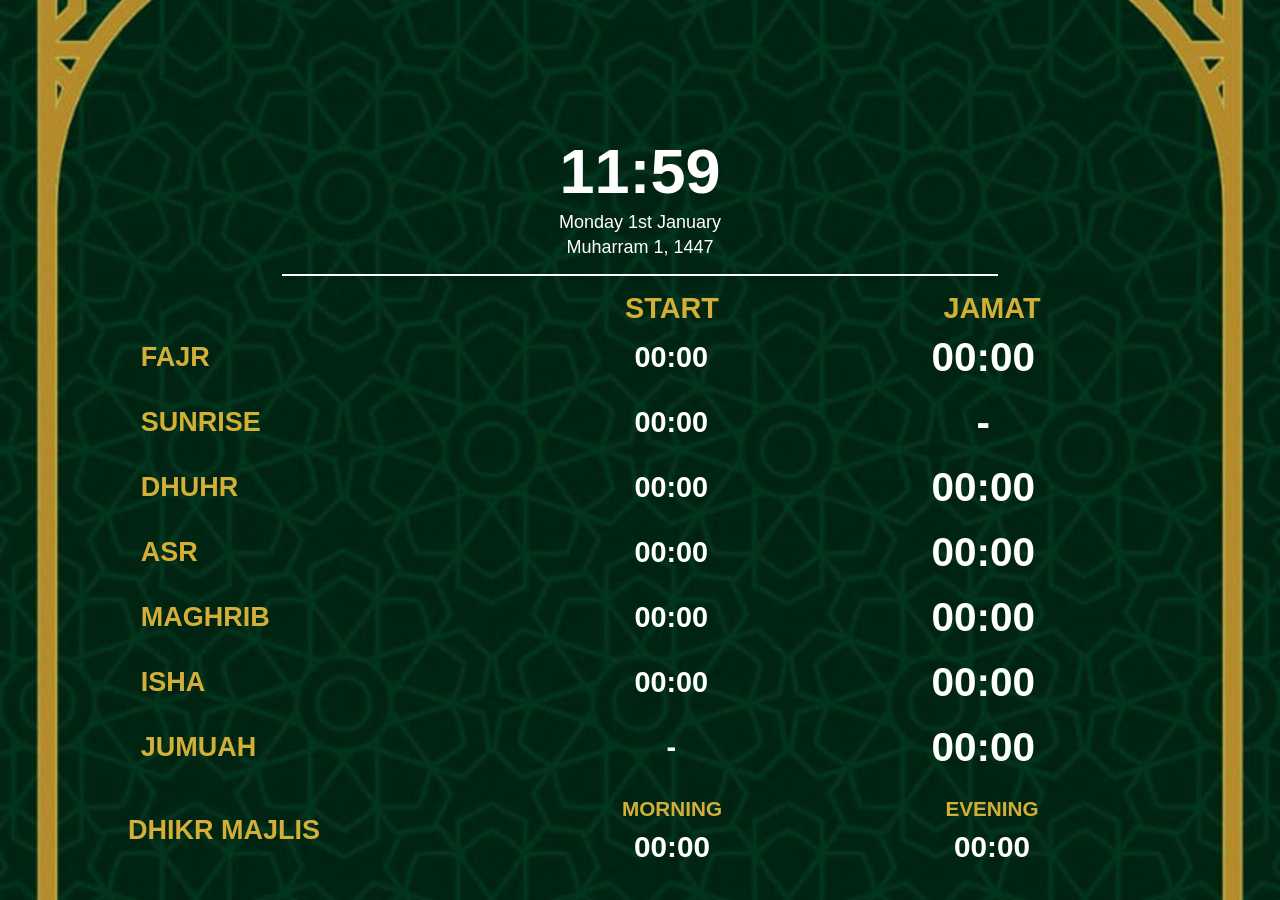
==== index.html @ 1143b4d1 "update" ====
<!DOCTYPE html>
<html lang="en">
<head>
  <meta charset="UTF-8">
  <title>Prayer Times</title>
  <link rel="stylesheet" href="style.css">
</head>
<body>

  <div class="container">

    <div class="top">
      <div class="clock" id="current-time">00:00</div>
      <div class="date" id="current-date">Monday 1st January</div>
      <div class="date" id="arabic-date">Muharram 1, 1447</div>
    </div>

    <div class="divider"></div>

    <div class="prayers">
      <div class="prayer-header-row">
        <div class="prayer-name"></div>
        <div class="prayer-time">START</div>
        <div class="prayer-time">JAMAT</div>
      </div>
      <div class="prayer-row">
        <div class="prayer-name">FAJR</div>
        <div class="prayer-time" id="fajr-start">00:00</div>
        <div class="jamat-time" id="fajr-jamat">00:00</div>
      </div>
      <div class="prayer-row">
        <div class="prayer-name">SUNRISE</div>
        <div class="prayer-time" id="sunrise-start">00:00</div>
        <div class="jamat-time">-</div>
      </div>
      <div class="prayer-row">
        <div class="prayer-name" id="dhuhr-label">DHUHR</div>
        <div class="prayer-time" id="dhuhr-start">00:00</div>
        <div class="jamat-time" id="dhuhr-jamat">00:00</div>
      </div>
      <div class="prayer-row">
        <div class="prayer-name">ASR</div>
        <div class="prayer-time" id="asr-start">00:00</div>
        <div class="jamat-time" id="asr-jamat">00:00</div>
      </div>
      <div class="prayer-row">
        <div class="prayer-name">MAGHRIB</div>
        <div class="prayer-time" id="maghrib-start">00:00</div>
        <div class="jamat-time" id="maghrib-jamat">00:00</div>
      </div>
      <div class="prayer-row">
        <div class="prayer-name">ISHA</div>
        <div class="prayer-time" id="isha-start">00:00</div>
        <div class="jamat-time" id="isha-jamat">00:00</div>
      </div>
      <div class="prayer-row">
        <div class="prayer-name">JUMUAH</div>
        <div class="prayer-time">-</div>
        <div class="jamat-time" id="jumuah-jamat">00:00</div>
      </div>
    </div>

    <div class="dhikr-section">
      <div class="dhikr-title">DHIKR MAJLIS</div>
      <div class="dhikr-columns">
        <div class="dhikr-col">
          <div class="dhikr-label">MORNING</div>
          <div class="dhikr-time" id="dhikr-morning">00:00</div>
        </div>
        <div class="dhikr-col">
          <div class="dhikr-label">EVENING</div>
          <div class="dhikr-time" id="dhikr-evening">00:00</div>
        </div>
      </div>
    </div>

  </div>

  <div id="poster-overlay" style="display: none;">
    <img src="" alt="Poster" class="poster-img">
  </div>

  <div id="friday-durood-overlay" style="display:none;">
    <img src="" alt="Friday Durood" class="poster-img">
  </div>

  <div id="makrooh-overlay" style="display: none;">
    <div class="makrooh-background flashing-bg">
      <img src="posters/makrooh-bg.png" alt="Makrooh Background" class="makrooh-bg-img">
    </div>
    <img src="posters/makrooh-text.png" alt="Makrooh Text" class="makrooh-text-img">
  </div>

  <div id="kalimat-overlay">
    <img class="kalimat-img" alt="Kalimat">
  </div>

  <div id="dim-overlay"></div>
  
  <script src="https://unpkg.com/@umalqura/core@0.0.7/dist/umalqura.min.js"></script>
  <script>
    const timestamp = Date.now();

    const css = document.createElement('link');
    css.rel = 'stylesheet';
    css.href = `style.css?t=${timestamp}`;
    document.head.appendChild(css);

    const js = document.createElement('script');
    js.src = `script.js?t=${timestamp}`;
      js.onload = () => {
      if (typeof initPrayerTimes === 'function') {
        initPrayerTimes();
      }
    };
    document.body.appendChild(js);
  </script>
  
</body>
</html>
---- style.css ----
body {
  margin: 0;
  padding: 0;
  background: url('background.jpg') no-repeat center center fixed;
  background-size: cover;
  font-family: 'Arial', sans-serif;
  height: 100vh;
  width: 100vw;
  color: white;
  display: flex;
  justify-content: center;
  align-items: flex-start;
  cursor: none;
}

.container {
  width: 90vw;
  max-width: 80vw;
  margin-top: 15vh;
  text-align: center;
  display: flex;
  flex-direction: column;
  gap: 1.5vh;
}

.top {
  display: flex;
  flex-direction: column;
  gap: 0.5vh;
}

.clock {
  font-size: 7vh;
  font-weight: bold;
}

.date {
  font-size: 2vh;
}

.divider {
  margin:0.25vh auto;
  width: 70%;
  height: 0.3vh;
  background-color: white;
}

.prayers {
  display: flex;
  flex-direction: column;
}

.prayer-row {
  display: flex;
  justify-content: space-between;
  align-items: center;
  padding: 1vh 1vw;
  font-weight: bold;
}

.prayer-name {
  flex: 1.2;
  text-align: left;
  color: #d4af37;
  font-size: 3vh;
}

.prayer-time {
  flex: 1;
  text-align: center;
  font-size: 3.2vh;
}

.jamat-time {
  flex: 1;
  text-align: center;
  font-size: 4.5vh;
}

.prayer-header-row {
  display: flex;
  justify-content: space-between;
  align-items: center;
  color: #d4af37;
  font-weight: bold;
}

.prayer-header-row .prayer-name {
  flex: 1.2;
  text-align: left;
}

.prayer-header-row .prayer-time {
  flex: 1;
  text-align: center;
}

.countdown {
  color: red;
  animation: flash 1s steps(1) infinite;
}

@keyframes flash {
  50% {
    opacity: 0;
  }
  100% {
    opacity: 1;
  }
}

.dhikr-section {
  position: absolute;
  left: 50%;
  bottom: 4vh;
  transform: translateX(-50%);
  width: 80vw;
  display: flex;
  align-items: center;
  font-weight: bold;
}

.dhikr-title {
  flex: 1.2;
  font-size: 3vh;
  text-align: left;
  color:#d4af37;
}

.dhikr-columns {
  flex: 2;
  display: flex;
}

.dhikr-col {
  flex: 1;
  text-align: center;
}

.dhikr-label {
  font-size: 2.3vh;
  color: #d4af37;
  margin-bottom: 1vh;
}

.dhikr-time {
  font-size: 3.3vh;
}

#makrooh-overlay {
  position: fixed;
  top: 0;
  left: 0;
  width: 100vw;
  height: 100vh;
  z-index: 15;
  display: flex;
  justify-content: center;
  align-items: center;
  pointer-events: none;
  flex-direction: column;
}

.makrooh-background {
  position: absolute;
  top: 0;
  left: 0;
  width: 100%;
  height: 100%;
  z-index: 1;
  overflow: hidden;
}

.makrooh-bg-img {
  width: 100%;
  height: 100%;
  object-fit: cover;
}

.makrooh-text-img {
  position: relative;
  z-index: 2;
  width: 100%;
  height: 100%;
  object-fit: contain;
}

.flashing-bg::after {
  content: '';
  position: absolute;
  top: 0;
  left: 0;
  width: 100%;
  height: 100%;
  background: red;
  opacity: 0;
  animation: flash-red 1s steps(1, end) infinite;
  z-index: 3;
  pointer-events: none;
}

@keyframes flash-red {
  0%, 100% { opacity: 0; }
  50% { opacity: 0.17; }
}

#poster-overlay {
  position: fixed;
  top: 0;
  left: 0;
  width: 100vw;
  height: 100vh;
  z-index: 10;
  transition: opacity 1.5s ease;
  pointer-events: none;
  display: none;
  overflow: hidden;
}

#poster-overlay::before {
  content: '';
  position: absolute;
  top: 0;
  left: 0;
  width: 100%;
  height: 100%;
  background-image: var(--poster-url);
  background-size: cover;
  background-position: center;
  filter: blur(35px);
  transform: scale(1.1);
  z-index: 0;
}

#poster-overlay .poster-img {
  position: relative;
  z-index: 1;
  width: 100vw;
  height: 100vh;
  object-fit: contain;
}

#friday-durood-overlay {
  position: fixed;
  top: 0; left: 0;
  width: 100vw; height: 100vh;
  z-index: 12;
  transition: opacity 1.5s ease;
  pointer-events: none;
  display: none;
  overflow: hidden;
}

#friday-durood-overlay::before {
  content: '';
  position: absolute; inset: 0;
  background-image: var(--friday-durood-url);
  background-size: cover;
  background-position: center;
  filter: blur(35px);
  transform: scale(1.1);
  z-index: 0;
}

#friday-durood-overlay .poster-img {
  position: relative; z-index: 1;
  width: 100vw; height: 100vh;
  object-fit: contain;
}

#kalimat-overlay {
  position: fixed;
  top: 0;
  left: 0;
  width: 100vw;
  height: 100vh;
  z-index: 20;
  transition: opacity 0.25s ease;
  pointer-events: none;
  display: none;
  overflow: hidden;
}

#kalimat-overlay::before {
  content: '';
  position: absolute;
  top: 0;
  left: 0;
  width: 100%;
  height: 100%;
  background-image: var(--kalimat-url);
  background-size: cover;
  background-position: center;
  filter: blur(35px);
  transform: scale(1.1);
  z-index: 0;
}

#kalimat-overlay .kalimat-img {
  position: relative;
  z-index: 1;
  width: 100vw;
  height: 100vh;
  object-fit: contain;
}

#dim-overlay {
  position: fixed;
  top: 0;
  left: 0;
  width: 100vw;
  height: 100vh;
  background: rgba(0, 0, 0, 0.6);
  z-index: 100;
  transition: opacity 1.5s ease;
  pointer-events: none;
  display: none;
}
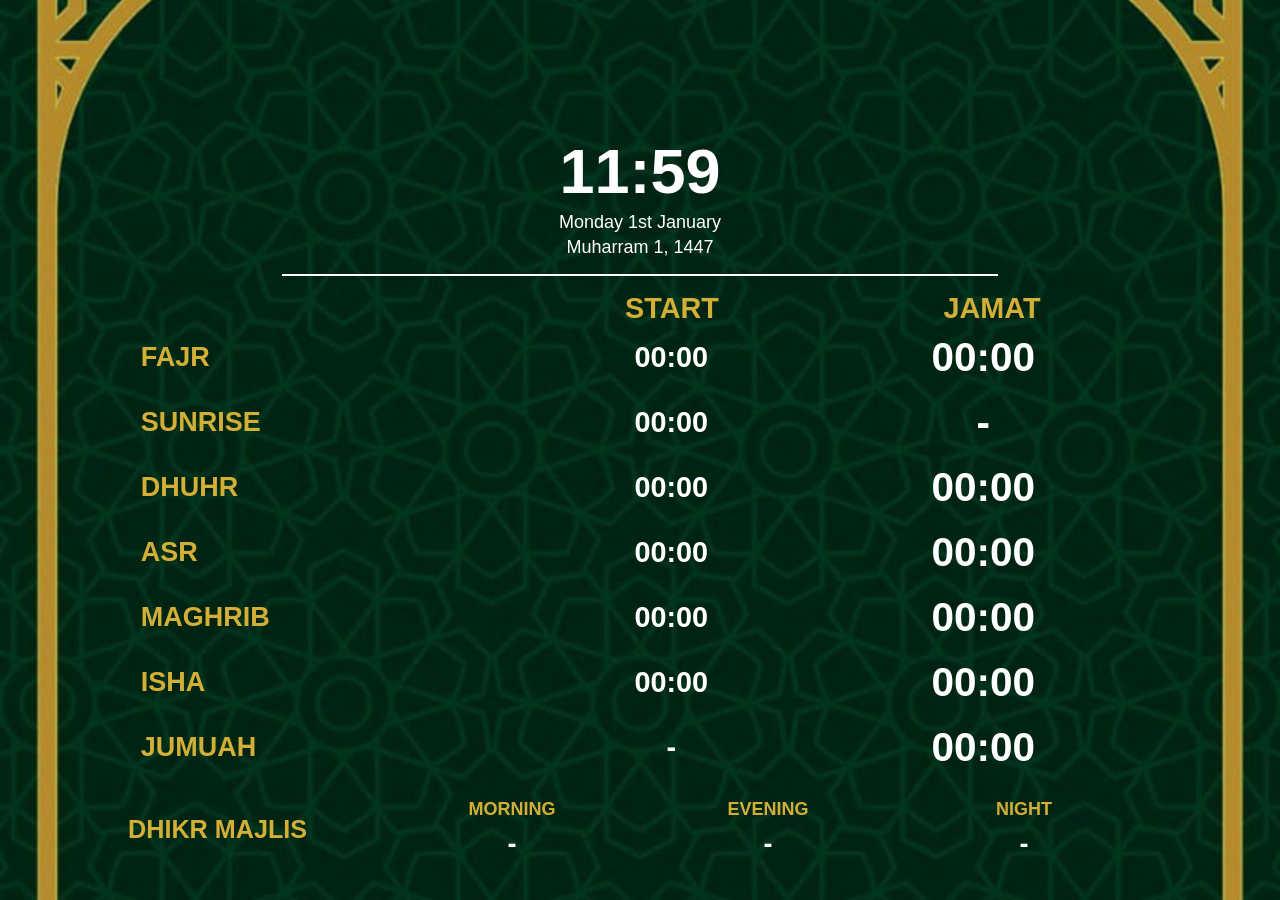
==== commit b90b37c3: "3 zikr times" ====
--- a/index.html
+++ b/index.html
@@ -65,11 +65,15 @@
       <div class="dhikr-columns">
         <div class="dhikr-col">
           <div class="dhikr-label">MORNING</div>
-          <div class="dhikr-time" id="dhikr-morning">00:00</div>
+          <div class="dhikr-time" id="dhikr-morning">-</div>
         </div>
         <div class="dhikr-col">
           <div class="dhikr-label">EVENING</div>
-          <div class="dhikr-time" id="dhikr-evening">00:00</div>
+          <div class="dhikr-time" id="dhikr-evening">-</div>
+        </div>
+        <div class="dhikr-col">
+          <div class="dhikr-label">NIGHT</div>
+          <div class="dhikr-time" id="dhikr-night">-</div>
         </div>
       </div>
     </div>
--- a/style.css
+++ b/style.css
@@ -112,7 +112,7 @@
 .dhikr-section {
   position: absolute;
   left: 50%;
-  bottom: 4vh;
+  bottom: 4.5vh;
   transform: translateX(-50%);
   width: 80vw;
   display: flex;
@@ -121,14 +121,14 @@
 }
 
 .dhikr-title {
-  flex: 1.2;
-  font-size: 3vh;
+  flex: 1;
+  font-size: 2.8vh;
   text-align: left;
   color:#d4af37;
 }
 
 .dhikr-columns {
-  flex: 2;
+  flex: 3;
   display: flex;
 }
 
@@ -138,13 +138,13 @@
 }
 
 .dhikr-label {
-  font-size: 2.3vh;
+  font-size: 2vh;
   color: #d4af37;
   margin-bottom: 1vh;
 }
 
 .dhikr-time {
-  font-size: 3.3vh;
+  font-size: 3vh;
 }
 
 #makrooh-overlay {
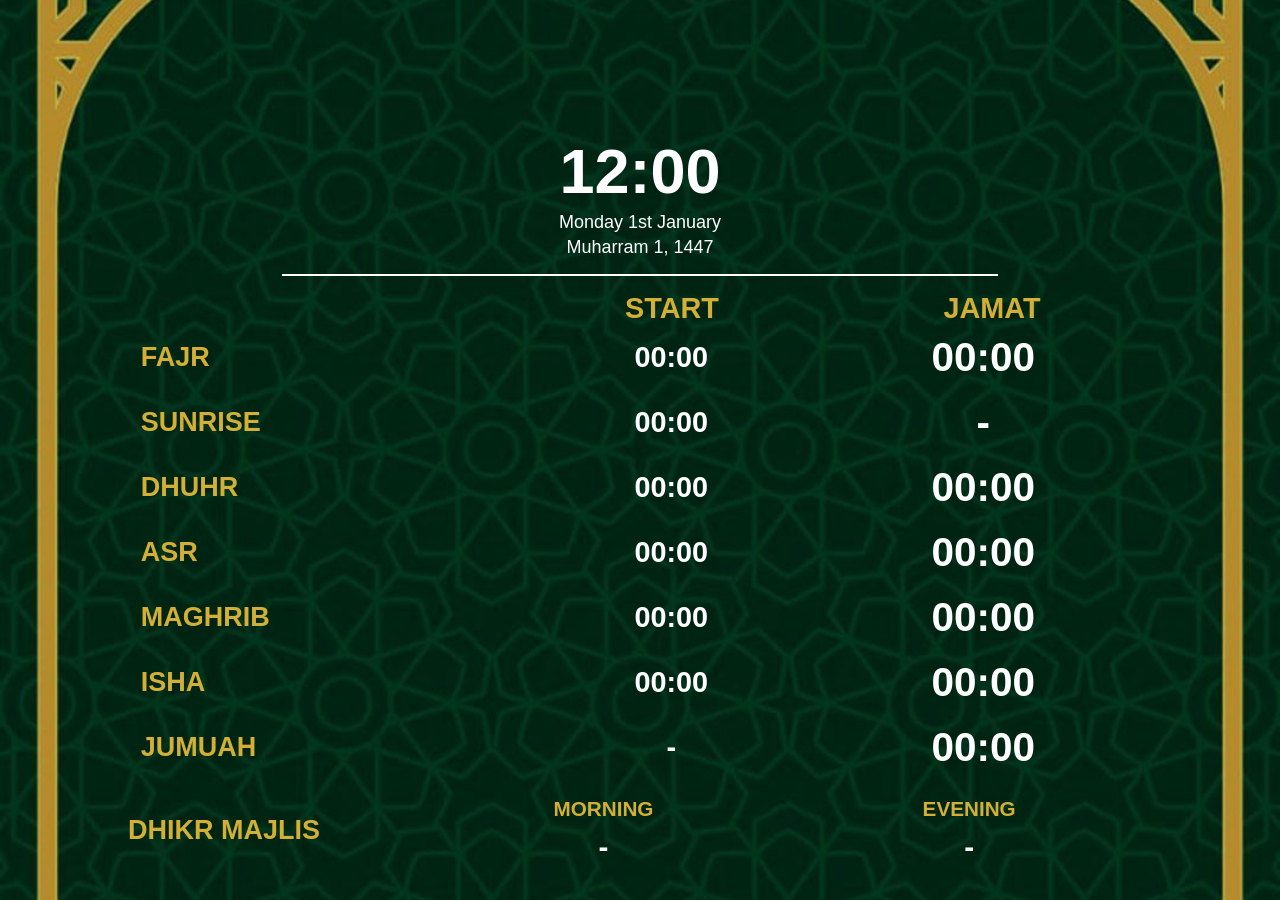
==== commit 06ea298f: "2 dhikr times" ====
--- a/index.html
+++ b/index.html
@@ -71,15 +71,19 @@
           <div class="dhikr-label">EVENING</div>
           <div class="dhikr-time" id="dhikr-evening">-</div>
         </div>
-        <div class="dhikr-col">
+        <!-- <div class="dhikr-col">
           <div class="dhikr-label">NIGHT</div>
           <div class="dhikr-time" id="dhikr-night">-</div>
-        </div>
+        </div> -->
       </div>
     </div>
 
   </div>
 
+  <div id="taraweeh-dua-overlay" style="display:none; position:fixed; inset:0; z-index:15;">
+    <img src="posters/taraweeh.jpg" alt="Taraweeh Dua" class="taraweeh-dua" style="width:100%; height:100%; object-fit:contain;">
+  </div>
+  
   <div id="poster-overlay" style="display: none;">
     <img src="" alt="Poster" class="poster-img">
   </div>
--- a/style.css
+++ b/style.css
@@ -112,7 +112,7 @@
 .dhikr-section {
   position: absolute;
   left: 50%;
-  bottom: 4.5vh;
+  bottom: 4vh;
   transform: translateX(-50%);
   width: 80vw;
   display: flex;
@@ -121,8 +121,8 @@
 }
 
 .dhikr-title {
-  flex: 1;
-  font-size: 2.8vh;
+  flex: 1.2;
+  font-size: 3vh;
   text-align: left;
   color:#d4af37;
 }
@@ -138,13 +138,13 @@
 }
 
 .dhikr-label {
-  font-size: 2vh;
+  font-size: 2.3vh;
   color: #d4af37;
   margin-bottom: 1vh;
 }
 
 .dhikr-time {
-  font-size: 3vh;
+  font-size: 3.3vh;
 }
 
 #makrooh-overlay {
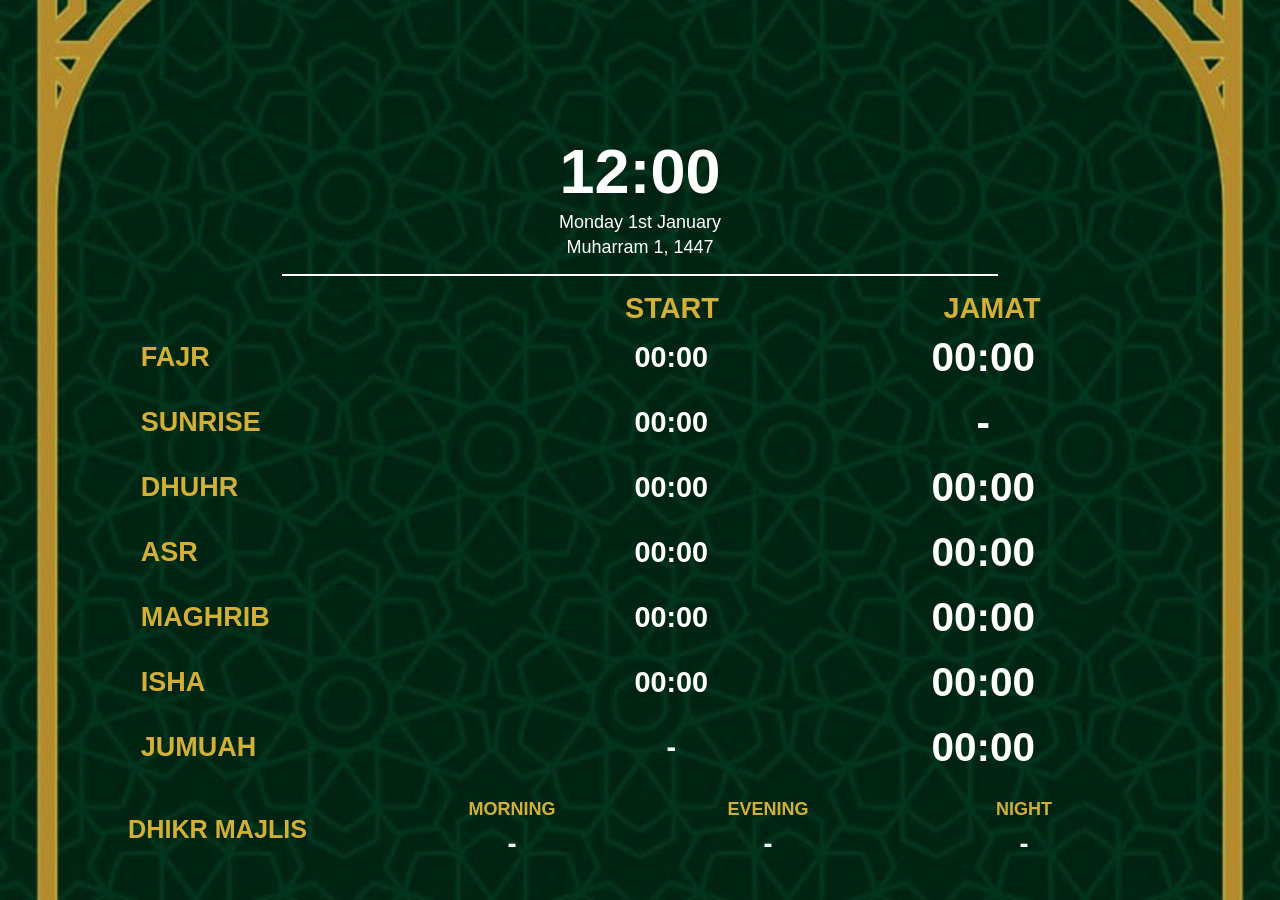
==== commit 18284435: "3 zikr times" ====
--- a/index.html
+++ b/index.html
@@ -71,10 +71,10 @@
           <div class="dhikr-label">EVENING</div>
           <div class="dhikr-time" id="dhikr-evening">-</div>
         </div>
-        <!-- <div class="dhikr-col">
+        <div class="dhikr-col">
           <div class="dhikr-label">NIGHT</div>
           <div class="dhikr-time" id="dhikr-night">-</div>
-        </div> -->
+        </div>
       </div>
     </div>
 
--- a/style.css
+++ b/style.css
@@ -112,7 +112,7 @@
 .dhikr-section {
   position: absolute;
   left: 50%;
-  bottom: 4vh;
+  bottom: 4.5vh;
   transform: translateX(-50%);
   width: 80vw;
   display: flex;
@@ -121,8 +121,8 @@
 }
 
 .dhikr-title {
-  flex: 1.2;
-  font-size: 3vh;
+  flex: 1;
+  font-size: 2.8vh;
   text-align: left;
   color:#d4af37;
 }
@@ -138,13 +138,13 @@
 }
 
 .dhikr-label {
-  font-size: 2.3vh;
+  font-size: 2vh;
   color: #d4af37;
   margin-bottom: 1vh;
 }
 
 .dhikr-time {
-  font-size: 3.3vh;
+  font-size: 3vh;
 }
 
 #makrooh-overlay {
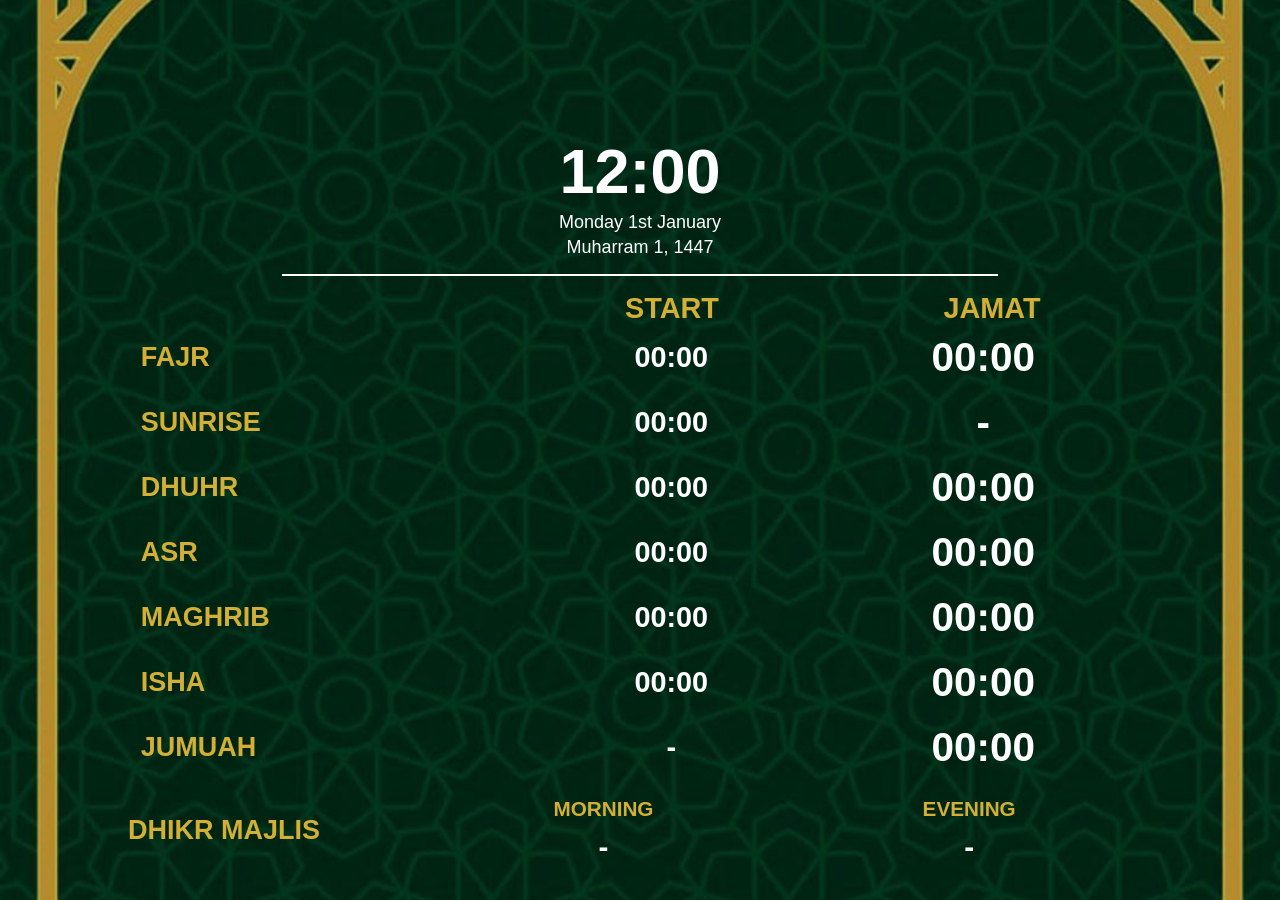
==== commit 802ce14c: "2 zikr times + urdu + ayaat" ====
--- a/index.html
+++ b/index.html
@@ -71,10 +71,10 @@
           <div class="dhikr-label">EVENING</div>
           <div class="dhikr-time" id="dhikr-evening">-</div>
         </div>
-        <div class="dhikr-col">
+        <!-- <div class="dhikr-col">
           <div class="dhikr-label">NIGHT</div>
           <div class="dhikr-time" id="dhikr-night">-</div>
-        </div>
+        </div> -->
       </div>
     </div>
 
--- a/style.css
+++ b/style.css
@@ -112,7 +112,7 @@
 .dhikr-section {
   position: absolute;
   left: 50%;
-  bottom: 4.5vh;
+  bottom: 4vh;
   transform: translateX(-50%);
   width: 80vw;
   display: flex;
@@ -121,8 +121,8 @@
 }
 
 .dhikr-title {
-  flex: 1;
-  font-size: 2.8vh;
+  flex: 1.2;
+  font-size: 3vh;
   text-align: left;
   color:#d4af37;
 }
@@ -138,13 +138,13 @@
 }
 
 .dhikr-label {
-  font-size: 2vh;
+  font-size: 2.3vh;
   color: #d4af37;
   margin-bottom: 1vh;
 }
 
 .dhikr-time {
-  font-size: 3vh;
+  font-size: 3.3vh;
 }
 
 #makrooh-overlay {
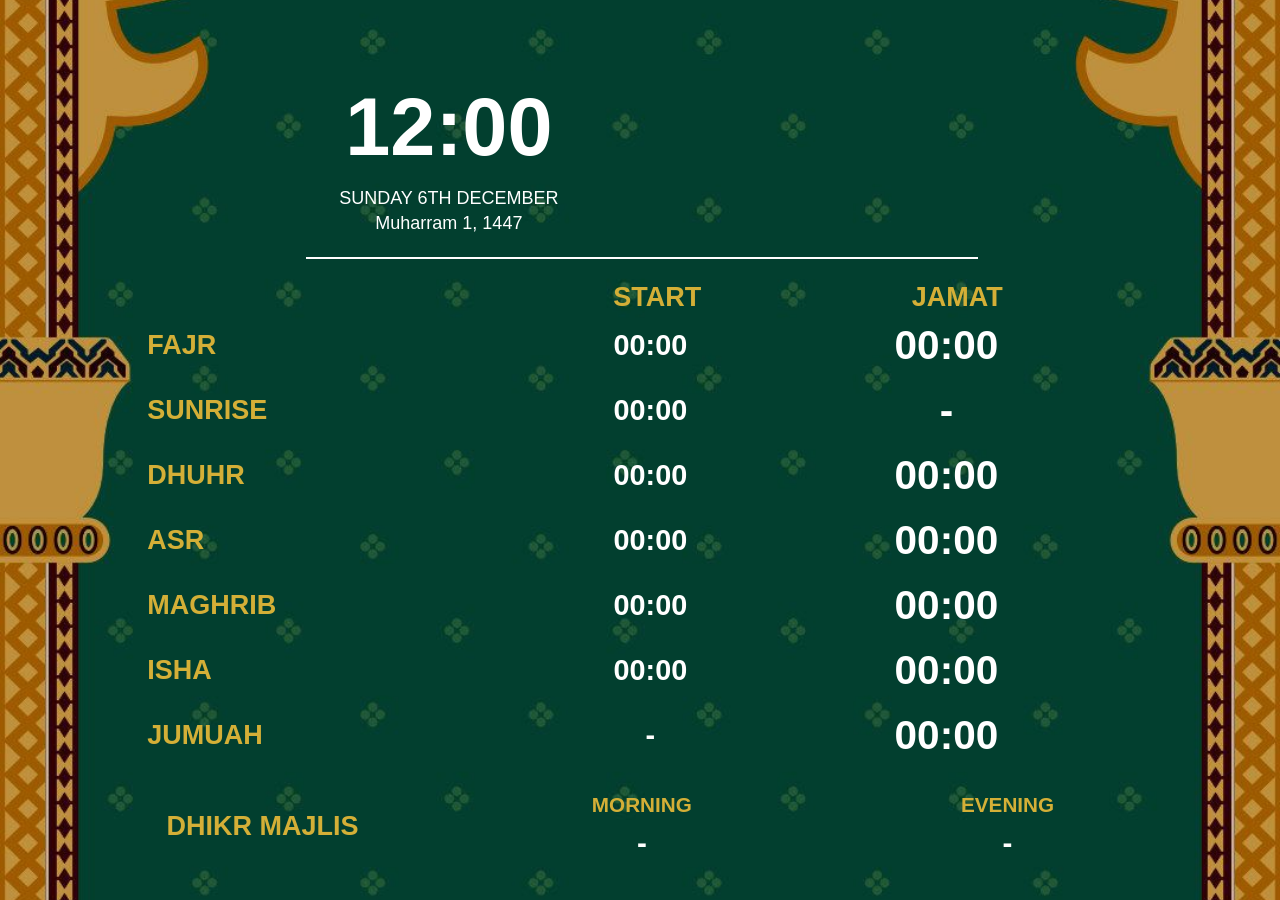
==== commit 73305b8e: "takbir tashriq" ====
--- a/index.html
+++ b/index.html
@@ -99,6 +99,10 @@
     <img src="posters/makrooh-text.png" alt="Makrooh Text" class="makrooh-text-img">
   </div>
 
+  <div id="takbir-overlay" style="display: none;">
+    <img src="posters/takbir.jpg" alt="Takbir" class="takbir-img">
+  </div>
+
   <div id="kalimat-overlay">
     <img class="kalimat-img" alt="Kalimat">
   </div>
--- a/style.css
+++ b/style.css
@@ -8,15 +8,15 @@
   width: 100vw;
   color: white;
   display: flex;
-  justify-content: center;
+  /* justify-content: center; */
   align-items: flex-start;
   cursor: none;
 }
 
 .container {
   width: 90vw;
-  max-width: 80vw;
-  margin-top: 15vh;
+  max-width: 75vw;
+  margin: 4vh 0 0 11.5vw;
   text-align: center;
   display: flex;
   flex-direction: column;
@@ -27,11 +27,13 @@
   display: flex;
   flex-direction: column;
   gap: 0.5vh;
+  margin: 4vh auto 1vh 15vw;
 }
 
 .clock {
-  font-size: 7vh;
+  font-size: 9vh;
   font-weight: bold;
+  margin: 1vh auto;
 }
 
 .date {
@@ -39,7 +41,7 @@
 }
 
 .divider {
-  margin:0.25vh auto;
+  margin: 0 auto 1vh 12.4vw;
   width: 70%;
   height: 0.3vh;
   background-color: white;
@@ -54,7 +56,7 @@
   display: flex;
   justify-content: space-between;
   align-items: center;
-  padding: 1vh 1vw;
+  padding: 1vh 1vw 1vh 0;
   font-weight: bold;
 }
 
@@ -93,6 +95,7 @@
 .prayer-header-row .prayer-time {
   flex: 1;
   text-align: center;
+  font-size: 3vh;
 }
 
 .countdown {
@@ -111,8 +114,8 @@
 
 .dhikr-section {
   position: absolute;
-  left: 50%;
-  bottom: 4vh;
+  left: 53%;
+  bottom: 4.5vh;
   transform: translateX(-50%);
   width: 80vw;
   display: flex;
@@ -268,6 +271,26 @@
   object-fit: contain;
 }
 
+#takbir-overlay {
+  position: fixed;
+  top: 0;
+  left: 0;
+  width: 100vw;
+  height: 100vh;
+  background-color: black;
+  z-index: 19;
+  display: none;
+  pointer-events: none;
+  overflow: hidden;
+  transition: opacity 0.5s ease;
+}
+
+#takbir-overlay .takbir-img {
+  width: 100vw;
+  height: 100vh;
+  object-fit: contain;
+}
+
 #kalimat-overlay {
   position: fixed;
   top: 0;
@@ -310,7 +333,7 @@
   left: 0;
   width: 100vw;
   height: 100vh;
-  background: rgba(0, 0, 0, 0.6);
+  background: rgba(0, 0, 0, 0.75);
   z-index: 100;
   transition: opacity 1.5s ease;
   pointer-events: none;
